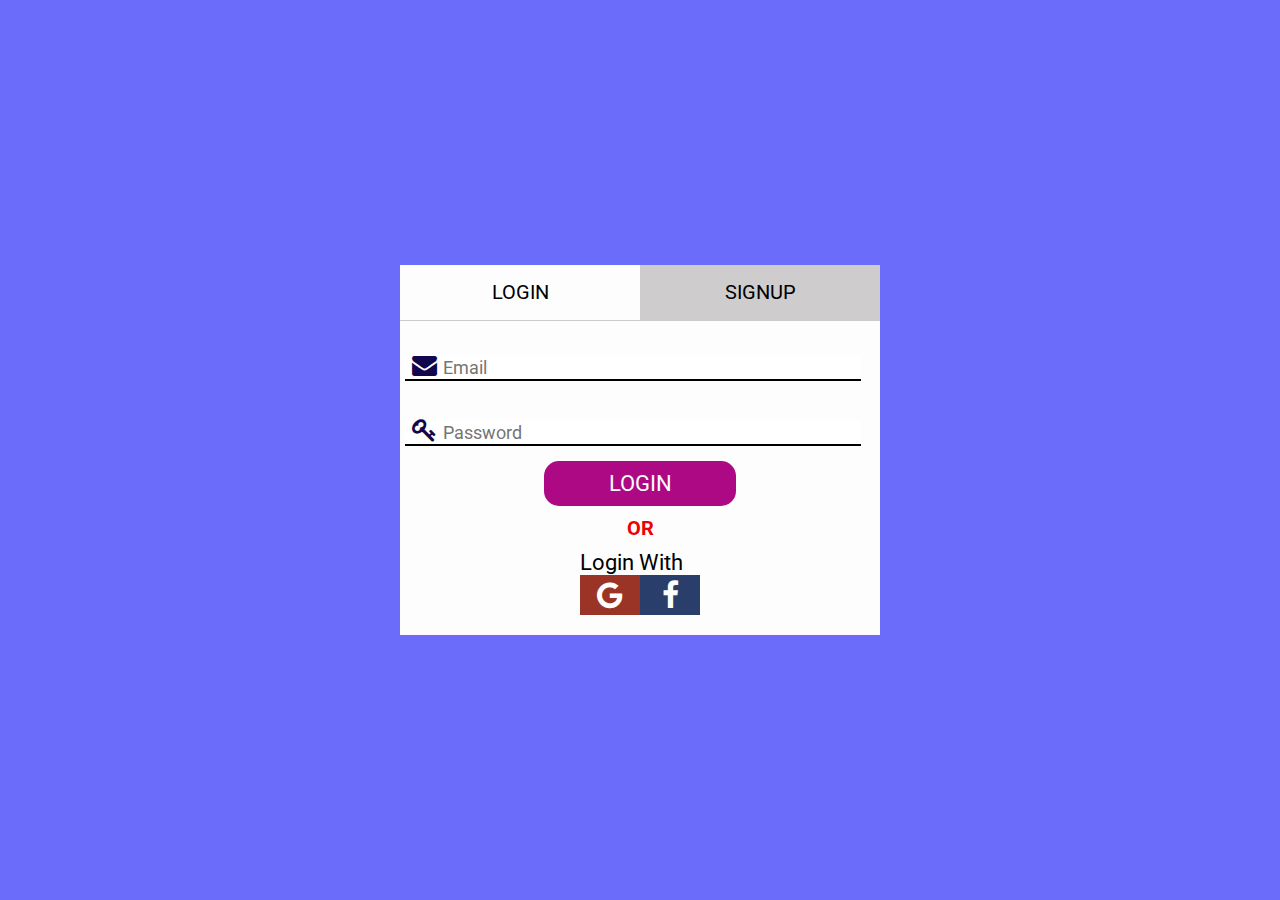
==== index.html @ ee60b8b8 "First Commit" ====
<!DOCTYPE html>
<html >
<head>
  <meta charset="UTF-8">
  <title>Login/Signup Form</title>
  <link rel="stylesheet" href="style/style.css">
  <link rel="stylesheet" href="https://cdnjs.cloudflare.com/ajax/libs/font-awesome/4.7.0/css/font-awesome.min.css">
  <script
  src="https://code.jquery.com/jquery-3.2.1.js"></script>
</head>
<body>
  <div class="form">
    <div class="head" class="signup">
      <div onclick="swap(this);" data-tab="login" class="login-tab" >
        LOGIN
      </div>
      <div onclick="swap(this);" data-tab="signup" class="signup-tab">
        SIGNUP
      </div>
    </div>
    <div class="body" id="form-body">
        <div class="login">
          <div class="form-row">
            <i class="fa fa-envelope" aria-hidden="true"></i>
            <input type="email" placeholder="Email">
            <i class="fa fa-key" aria-hidden="true"></i>
            <input type="password" placeholder="Password">
           <button onclick="window.location.href='page2.html'">login</button>
          </div>
          <div class="span">
            <span>OR</span>
          </div>
          <div class="footer">
            Login With
            <div class="social google">
              <i class="fa fa-google" aria-hidden="true"></i>
            </div>
            <div class="social facebook">
              <i class="fa fa-facebook" aria-hidden="true"></i>

            </div>
          </div>
        </div>
        <div class="signup">
          <div class="form-row">
            <i class="fa fa-user-circle" aria-hidden="true"></i>
            <input type="text" placeholder="Username">
            <i class="fa fa-envelope" aria-hidden="true"></i>
            <input type="email" placeholder="Email">
            <i class="fa fa-key" aria-hidden="true"></i>
            <input type="Password" placeholder="Password">
            <i class="fa fa-key" aria-hidden="true"></i>
            <input type="Password" placeholder="Re-Type Password">

			<button onclick="window.location.href='page2.html'">signup</button>
          </div>
        </div>
    </div>
  </div>
 <script src="js/index.js"></script>
</body>
</html>
---- style/style.css ----
@import url('https://fonts.googleapis.com/css?family=Roboto');
*{
  margin:0;
  padding:0;
  box-sizing:border-box;
  font-family: 'Roboto', sans-serif;
}
body {
  background:rgb(108, 108, 250);
}
.form {
  position:absolute;
  top:50%;
  left:50%;
  transform:translate(-50%,-50%);
  width:480px;
  height:370px;
  background:#fdfdfd;
}
.form .head {
  width:100%;
  height:55px;
  display:flex;
}
.form .head > div {
  width:50%;
  height:100%;
  text-align:center;
  font-size:20px;
  line-height:55px;
  cursor:pointer;
  background:transparent;
}
.form .head.signup > div:nth-child(1),.form .head > div:nth-child(2) {
  background:rgb(206, 204, 204);
  transition: all .3s ease-in-out;
}
.form .head.signup > div:nth-child(2) {
  background:transparent !important;
  transition: all .3s ease-in-out;
}
.form .body {
  position:absolute;
  overflow:hidden;
  width:100%;
  height:100%;
}
.form .body > div {
  position:absolute;
  width:100%;
  height:100%;
  transition:all 300ms ease-in-out;
}
.form .body .form-row {
  border-top:1px solid #ccc;
}
.form .body .form-row input {
  border: none;
  outline: none;
  border-bottom: 2px solid black;
  width:95%;
  height:25px;
  margin: 5px;
  margin-top: 10px;
  font-size:18px;
  text-indent:38px;
}
.form .body .form-row input:focus {
  border-bottom: 2px solid rgb(34, 205, 235);
  transition: all .2s ease-in-out;
}
.form .body .form-row button {
  width:40%;
  border:none;
  outline:none;
  border-radius: 15px;
  background:#ad0984;
  margin-left: 30%;
  margin-top: 10px;
  height:45px;
  text-transform:uppercase;
  color:#fcfcfc;
  font-size:22px;
  cursor:pointer;
}
.form .body .span {
  text-align:center;
  padding:10px;
  font-size:20px;
  position:relative;
  color:rgb(235, 3, 3);
  font-weight:bold;
}
.footer {
  position: absolute;
  width: 70%;
  font-size: 22px;
  padding-left: 180px;
}
.footer > div.social {
  position: relative;
  float:left;
  color:#fff;
  font-size:30px;
  cursor:pointer;
}
.footer i {
  position: relative;
  width:60px;
  height:40px;
  left:0px;
  line-height:40px;
  background:rgba(0,0,0,0.3);
  text-align:center;
}
.footer .facebook {
  background:#3b5998;
}
.footer .google {
  background:#dd4b39;
}
.form-row > i.fa
{
  position: relative;
  top: 32px;
  left: 12px;
  font-size: 25px;
  color: #11074e;
}
.form .body > div.login {
  left:0%;
}
.form .body > div.signup {
  left:100%;
}
.form .body.active > div.login {
  left:-100%;
}
.form .body.active > div.signup {
  left:0%;
}
.form .body .signup .form-row button {
  background: #cf0f49;
}
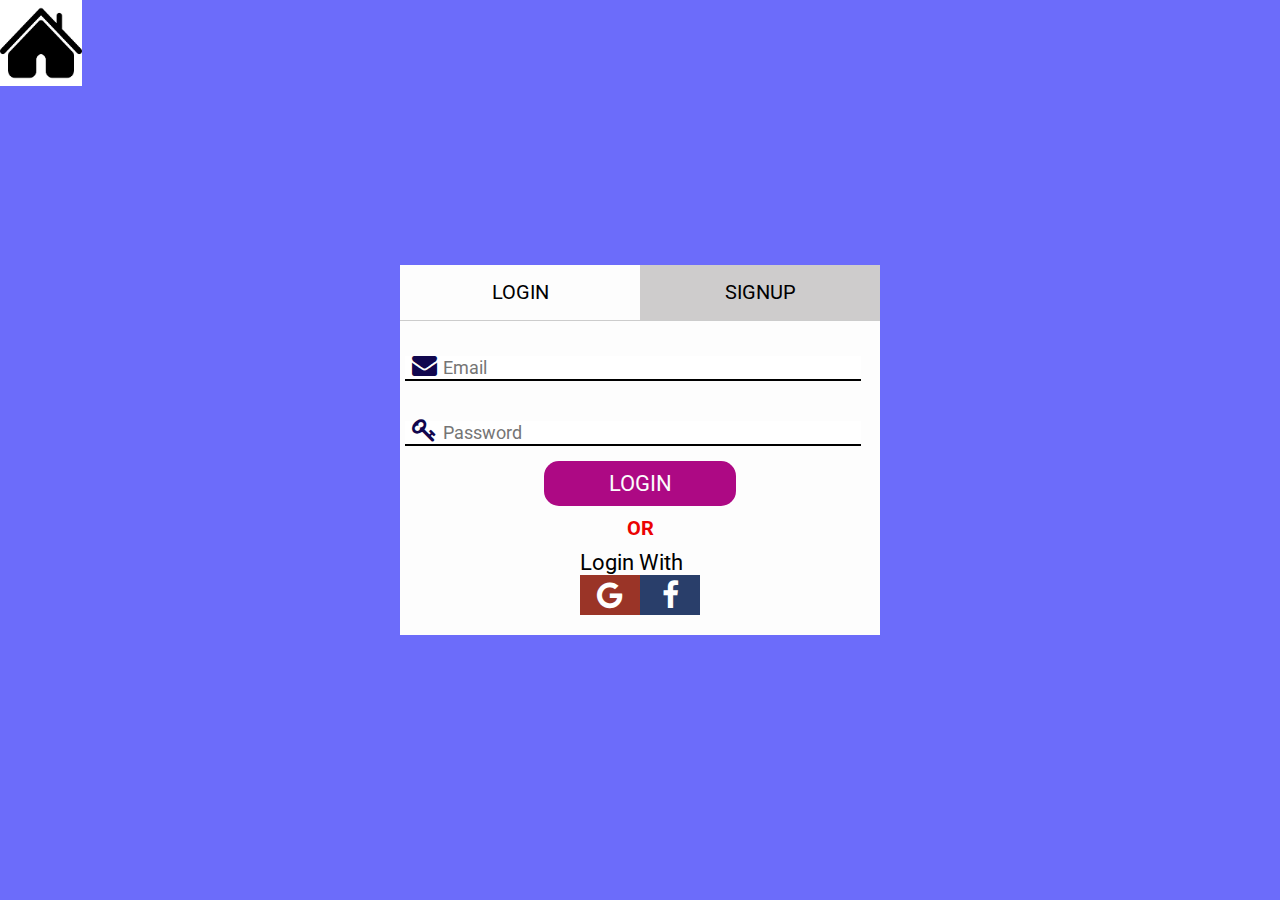
==== commit 6e6411ed: "sprint 2" ====
--- a/index.html
+++ b/index.html
@@ -1,62 +1,61 @@
 <!DOCTYPE html>
 <html >
-<head>
-  <meta charset="UTF-8">
-  <title>Login/Signup Form</title>
-  <link rel="stylesheet" href="style/style.css">
-  <link rel="stylesheet" href="https://cdnjs.cloudflare.com/ajax/libs/font-awesome/4.7.0/css/font-awesome.min.css">
-  <script
-  src="https://code.jquery.com/jquery-3.2.1.js"></script>
-</head>
-<body>
-  <div class="form">
-    <div class="head" class="signup">
-      <div onclick="swap(this);" data-tab="login" class="login-tab" >
-        LOGIN
+   <head>
+      <meta charset="UTF-8">
+      <title>Login/Signup Form</title>
+      <link rel="stylesheet" href="style/style.css">
+      <link rel="stylesheet" href="https://cdnjs.cloudflare.com/ajax/libs/font-awesome/4.7.0/css/font-awesome.min.css">
+      <script
+         src="https://code.jquery.com/jquery-3.2.1.js"></script>
+   </head>
+   <body>
+      <a href="index.html"><img src="assets/home.png" style="width:82px; height:86px" title="home"></a>
+      <div class="form">
+         <div class="head" class="signup">
+            <div onclick="swap(this);" data-tab="login" class="login-tab" >
+               LOGIN
+            </div>
+            <div onclick="swap(this);" data-tab="signup" class="signup-tab">
+               SIGNUP
+            </div>
+         </div>
+         <div class="body" id="form-body">
+            <div class="login">
+               <div class="form-row">
+                  <i class="fa fa-envelope" aria-hidden="true"></i>
+                  <input type="email" placeholder="Email">
+                  <i class="fa fa-key" aria-hidden="true"></i>
+                  <input type="password" placeholder="Password">
+                  <button onclick="window.location.href='Gym&Calories.html'">login</button>
+               </div>
+               <div class="span">
+                  <span>OR</span>
+               </div>
+               <div class="footer">
+                  Login With
+                  <div class="social google">
+                     <i class="fa fa-google" aria-hidden="true"></i>
+                  </div>
+                  <div class="social facebook">
+                     <i class="fa fa-facebook" aria-hidden="true"></i>
+                  </div>
+               </div>
+            </div>
+            <div class="signup">
+               <div class="form-row">
+                  <i class="fa fa-user-circle" aria-hidden="true"></i>
+                  <input type="text" placeholder="Username">
+                  <i class="fa fa-envelope" aria-hidden="true"></i>
+                  <input type="email" placeholder="Email">
+                  <i class="fa fa-key" aria-hidden="true"></i>
+                  <input type="Password" placeholder="Password">
+                  <i class="fa fa-key" aria-hidden="true"></i>
+                  <input type="Password" placeholder="Re-Type Password">
+                  <button onclick="window.location.href='Gym&Calories.html'">signup</button>
+               </div>
+            </div>
+         </div>
       </div>
-      <div onclick="swap(this);" data-tab="signup" class="signup-tab">
-        SIGNUP
-      </div>
-    </div>
-    <div class="body" id="form-body">
-        <div class="login">
-          <div class="form-row">
-            <i class="fa fa-envelope" aria-hidden="true"></i>
-            <input type="email" placeholder="Email">
-            <i class="fa fa-key" aria-hidden="true"></i>
-            <input type="password" placeholder="Password">
-           <button onclick="window.location.href='page2.html'">login</button>
-          </div>
-          <div class="span">
-            <span>OR</span>
-          </div>
-          <div class="footer">
-            Login With
-            <div class="social google">
-              <i class="fa fa-google" aria-hidden="true"></i>
-            </div>
-            <div class="social facebook">
-              <i class="fa fa-facebook" aria-hidden="true"></i>
-
-            </div>
-          </div>
-        </div>
-        <div class="signup">
-          <div class="form-row">
-            <i class="fa fa-user-circle" aria-hidden="true"></i>
-            <input type="text" placeholder="Username">
-            <i class="fa fa-envelope" aria-hidden="true"></i>
-            <input type="email" placeholder="Email">
-            <i class="fa fa-key" aria-hidden="true"></i>
-            <input type="Password" placeholder="Password">
-            <i class="fa fa-key" aria-hidden="true"></i>
-            <input type="Password" placeholder="Re-Type Password">
-
-			<button onclick="window.location.href='page2.html'">signup</button>
-          </div>
-        </div>
-    </div>
-  </div>
- <script src="js/index.js"></script>
-</body>
-</html>
+      <script src="js/index.js"></script>
+   </body>
+</html>